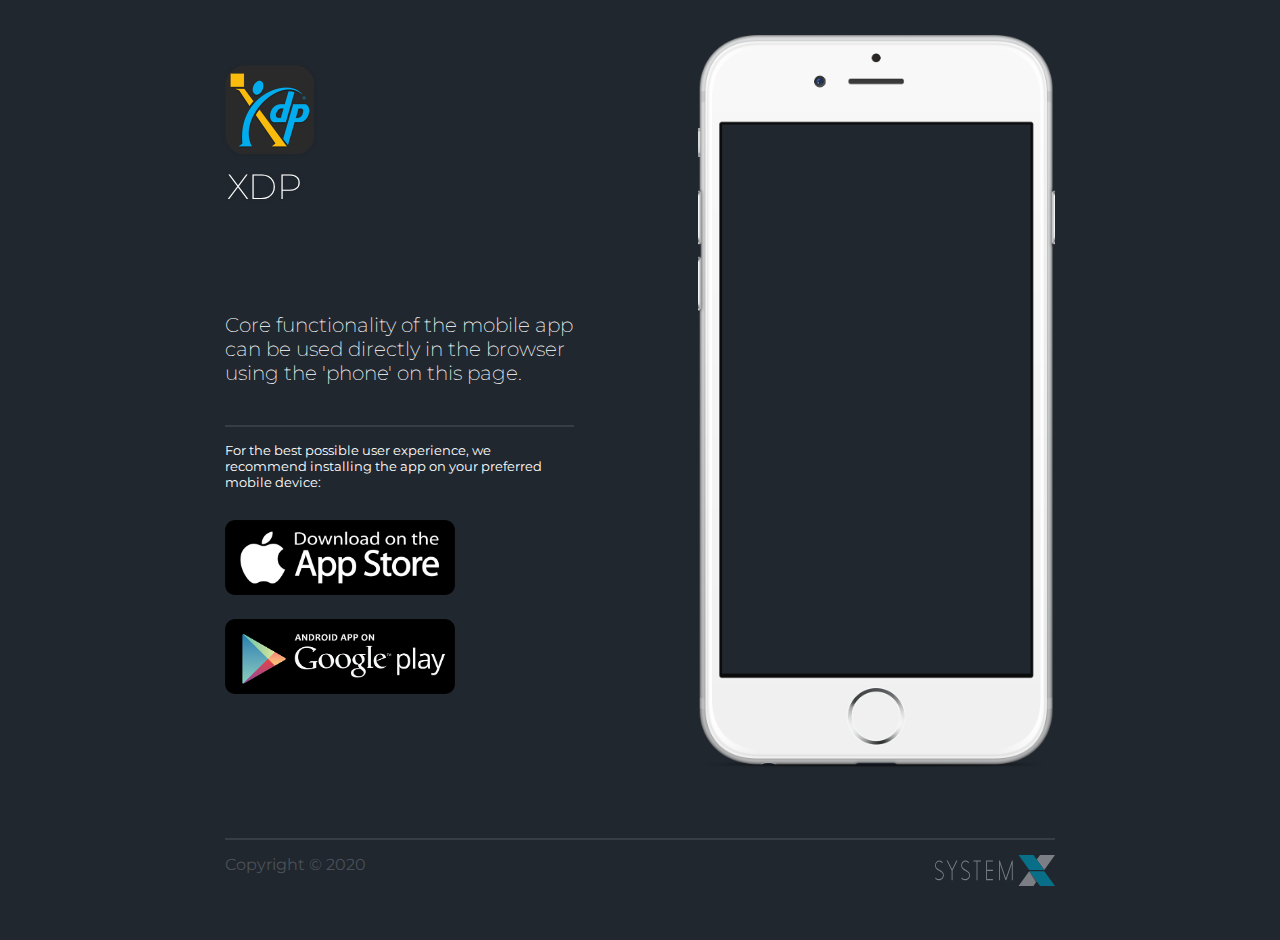
==== index.html @ 9ed13f46 "Initial commit." ====
<!doctype html>
<html lang="en">
	<head>
		<meta charset="utf-8">
		<meta name="description" content="XDP App :: Parcel Tracking">
		<meta name="author" content="">
		<meta name="viewport" content="width=device-width, initial-scale=1">
		<meta name="apple-itunes-app" content="app-id=1485292140">
		<meta property="og:url" content="https://xdp.co.uk">
		<meta property="og:title" content="XDP">
		<meta property="og:description" content="Parcel Tracking">
		<title>XDP App :: Parcel Tracking</title>
		<link href="assets/css/index.css" rel="stylesheet">
		<link href="https://fonts.googleapis.com/css2?family=Montserrat:wght@400;700&display=swap" rel="stylesheet">
	</head>
	<body>
		<header class="container">
			<div class="responsive intro-container">
				<div class="app-icon">
					<img alt="App icon" src="assets/img/app-icon.png">
					<p>XDP</p>
				</div>
				<div class="intro">
					<h2>Core functionality of the mobile app can be used directly in the browser using the 'phone' on this page.</h2>
				</div>
				<div class="sep"></div>
				<div class="use-app">
					<h5>For the best possible user experience, we recommend installing the app on your preferred mobile device:</h6>
				</div>
				<a class="store-btn" href="https://apps.apple.com/gb/app/xdp/id1485292140">
					<img src="assets/img/app-store.png" alt="App Store">
				</a>
				<a class="store-btn" href="https://play.google.com/store/apps/details?id=uk.co.sysx.xdp.deliveryx">
					<img src="assets/img/google-play.png" alt="Google Play">
				</a>				
			</div>
			<div class="responsive iphone">
				<div class="iphone-screenshot">
					<!--<img src="assets/img/app-screenshot.png" alt="App screenshot">-->
					<!--<iframe src="http://deliveryx-app" frameBorder="0"></iframe>-->
					<iframe src="https://app.xdp.co.uk" frameBorder="0"></iframe>
				</div>
				<img class="iphone-mask" src="assets/img/iphone.png">
			</div>
		</header>
		<footer class="container footer">
			<div class="sep"></div>
			<div class="responsive contact"><span>Copyright &copy; 2020</span></div>
			<p class="responsive credit"><a href="https://sysx.co.uk"><img src="/assets/img/systemx-light.svg" alt="System X" /></a></p>
		</footer>
		<!--
		<script>
			(function(i,s,o,g,r,a,m){i['GoogleAnalyticsObject']=r;i[r]=i[r]||function(){
			(i[r].q=i[r].q||[]).push(arguments)},i[r].l=1*new Date();a=s.createElement(o),
			m=s.getElementsByTagName(o)[0];a.async=1;a.src=g;m.parentNode.insertBefore(a,m)
			})(window,document,'script','//www.google-analytics.com/analytics.js','ga');
			ga('create', 'UA-XXXXXXXX-XX', 'auto');
			ga('send', 'pageview');
		</script>
		-->
	</body>
</html>
---- assets/css/index.css ----
h1,
h2,
h3,
h4,
h5,
h6,
p {
	margin: 0;
	padding: 0;
}

a:active,
a:hover {
	outline: 0;
}

html {
	width: 100%;
	height: 100%;
	min-height: 100%;
	font-family: sans-serif;
	-webkit-text-size-adjust: 100%;
}

body {
	overflow-x: hidden;
	width: 100%;
	min-width: 300px;
	height: 100%;
	min-height: 100%;
	margin: 0;
	padding: 0;
	color: #fff;
	background: #21272f;
	/* font-family: 'Helvetica Neue', Helvetica, sans-serif; */
	font-family: 'Montserrat', sans-serif;
	font-size: 100%;
	font-weight: 400;
	-webkit-font-smoothing: antialiased;
}

a:link,
a:visited {
	text-decoration: none;
	color: #fff;
}

img {
	width: auto;
	max-width: 100%;
	height: auto;
}

p {
	margin-bottom: 10px;
	font-size: 18px;
	line-height: 1.6;
}

.responsive {
	width: 100%;
}

@media only screen and (min-width: 767px) {
	.responsive {
		width: 50%;
	}
}

.sep {
	display: block;
	clear: both;
	width: 100%;
	height: 2px;
	margin: 15px 0;
	background: rgba(255, 255, 255, 0.1);
}

@media only screen and (min-width: 767px) {
	.sep {
		margin-top: 0;
	}
}

.primary-btn {
	padding: 15px;
	text-transform: uppercase;
	color: rgba(255, 255, 255, 0.5);
	border: 2px solid rgba(255, 255, 255, 0.6);
	border-radius: 3px;
	font-size: 15px;
	font-weight: 500;
}

.primary-btn:hover {
	transition: all 0.1s ease-in-out;
	color: #21272f;
	background: #fff;
	box-shadow: 0 4px 20px 2px rgba(0, 0, 0, 0.2);
}

.container {
	display: block;
	overflow: hidden;
	box-sizing: border-box;
	width: 100%;
	max-width: 900px;
	margin: 0 auto;
	padding: 15px;
}

@media only screen and (min-width: 767px) {
	.container {
		padding: 35px;
	}
}

.intro-container {
	position: relative;
	z-index: 10;
	width: 100%;
	margin-top: 30px;
	margin-bottom: 70px;
	text-align: center;
}

@media only screen and (min-width: 767px) {
	.intro-container {
		float: left;
		width: 42%;
		margin-bottom: 0;
		text-align: left;
	}
}

.app-store-btn::before {
	padding-right: 8px;
	content: '';
	font-size: 16px;
}

.app-icon {
	width: 90px;
	margin: 0 auto;
	filter: drop-shadow(0 0 2px rgba(0, 0, 0, 0.1));
	-webkit-filter: drop-shadow(0 0 2px rgba(0, 0, 0, 0.1));
}

.app-icon p {
	font-size: 35px;
	font-weight: 200;
	white-space: nowrap;
}

@media only screen and (min-width: 767px) {
	.app-icon {
		margin: 0;
	}

	.app-icon p {
		margin-left: 2px;
	}
}

.intro {
	max-width: 300px;
	margin-top: 13%;
	margin-right: auto;
	margin-bottom: 40px;
	margin-left: auto;
}

@media only screen and (min-width: 767px) {
	.intro {
		max-width: 100%;
		margin-top: 28%;
		margin-bottom: 40px;
	}
}

.intro h2 {
	margin-bottom: 20px;
	font-size: 18px;
	font-weight: 200;
	line-height: 1.2;
}

@media only screen and (min-width: 580px) {
	.intro h2 {
		font-size: 20px;
	}
}

.iphone {
	position: relative;
	margin: 0 auto;
	padding-bottom: 20%;
}

@media only screen and (min-width: 767px) {
	.iphone {
		float: right;
		width: 100%;
		max-width: 357px;
		height: 100%;
		text-align: right;
		padding-bottom: 10%;
	}
}

.iphone-screenshot {
	position: relative;
	z-index: 100;
	overflow: hidden;
	width: 87.5%;
	height: 0;
	margin: 0 auto;
	padding-bottom: 182%;
}

@media only screen and (min-width: 767px) {
	.iphone-screenshot {
		z-index: 999;
		width: 88%;
	}
}

.iphone-screenshot img {
	position: absolute;
	top: 13.88%;
	left: 0;
}

.iphone-screenshot iframe {
	position: absolute;
	top: 13.88%;
	left: 4px;
    width: 98%;
	max-width: 98%;
	height: 84.12%;
	z-index: 999;
}

.iphone-mask {
	position: absolute;
	z-index: 10;
	top: 0;
	left: 0;
	display: block;
	z-index: 998;
}

.footer {
	margin-bottom: 10px;
}

.footer p {
	opacity: 0.7;
}

.credit {
	float: right;
}

.credit a {
	float: right;
	opacity: 1;
}

.credit a:hover {
	text-decoration: underline;
}

.contact {
	float: left;
}

.contact span {
	color: rgba(255, 255, 255, 0.2);
	float: left;
}

.contact a {
	padding-right: 20px;
}

.contact a,
.contact a:visited {
	transition: opacity 0.5s ease-out;
	text-decoration: none;
	opacity: 0.7;
	color: #fff;
}

.contact a:hover,
.contact a:focus,
.contact a:visited:hover,
.contact a:visited:focus {
	opacity: 1;
}

@media only screen and (min-width: 767px) {
	.contact {
		text-align: right;
	}

	.contact a {
		padding-right: 0;
		padding-left: 12px;
	}
}

.use-app {
	margin-bottom: 20px;
}

.use-app h5 {
	font-weight: normal;
}

.store-btn img {
	max-width: 66%;
	padding: 10px 10px 10px 0;
}
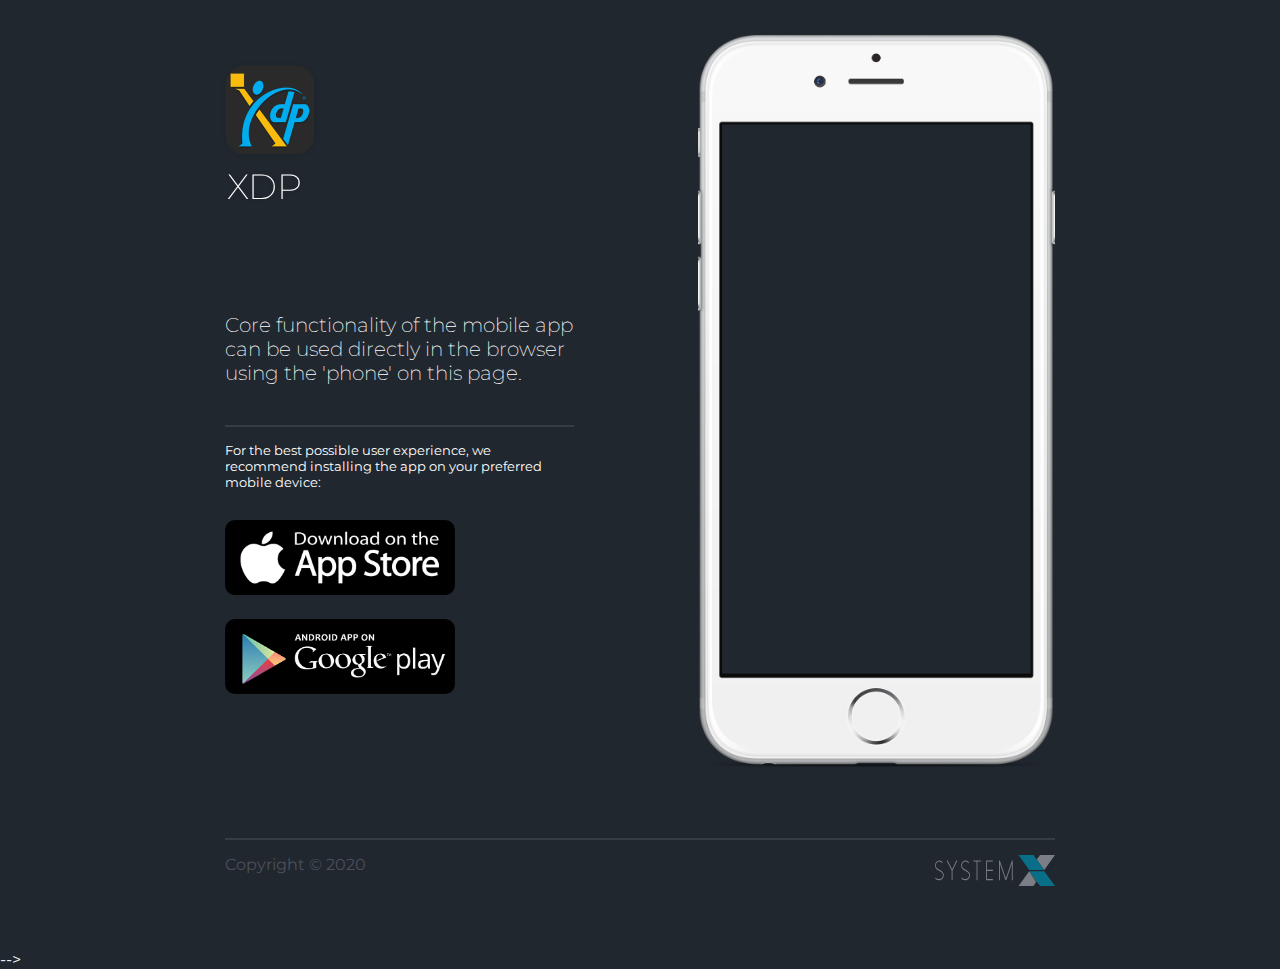
==== commit 3e28a226: "Prevent access via IE and display 'Unsupported browser' warning." ====
--- a/index.html
+++ b/index.html
@@ -38,7 +38,7 @@
 				<div class="iphone-screenshot">
 					<!--<img src="assets/img/app-screenshot.png" alt="App screenshot">-->
 					<!--<iframe src="http://deliveryx-app" frameBorder="0"></iframe>-->
-					<iframe src="https://app.xdp.co.uk" frameBorder="0"></iframe>
+					<iframe id="phone-iframe" src="https://app.xdp.co.uk" frameBorder="0"></iframe>
 				</div>
 				<img class="iphone-mask" src="assets/img/iphone.png">
 			</div>
@@ -46,17 +46,35 @@
 		<footer class="container footer">
 			<div class="sep"></div>
 			<div class="responsive contact"><span>Copyright &copy; 2020</span></div>
-			<p class="responsive credit"><a href="https://sysx.co.uk"><img src="/assets/img/systemx-light.svg" alt="System X" /></a></p>
+			<p class="responsive credit"><a href="https://sysx.co.uk"><img src="assets/img/systemx-light.svg" alt="System X" /></a></p>
 		</footer>
-		<!--
 		<script>
+			/*
 			(function(i,s,o,g,r,a,m){i['GoogleAnalyticsObject']=r;i[r]=i[r]||function(){
 			(i[r].q=i[r].q||[]).push(arguments)},i[r].l=1*new Date();a=s.createElement(o),
 			m=s.getElementsByTagName(o)[0];a.async=1;a.src=g;m.parentNode.insertBefore(a,m)
 			})(window,document,'script','//www.google-analytics.com/analytics.js','ga');
 			ga('create', 'UA-XXXXXXXX-XX', 'auto');
 			ga('send', 'pageview');
-		</script>
+			*/
+			
+            function isIE() {
+				var ua = window.navigator.userAgent;
+				var msie = ua.indexOf("MSIE ");
+  
+				if (msie > 0 || !!navigator.userAgent.match(/Trident.*rv\:11\./)) {
+					console.log('Unsupported browser');
+					document.getElementById('phone-iframe').src = 'unsupported.html';
+					return true;
+				} else {
+					return false;
+				}
+			}
+			
+			document.addEventListener("DOMContentLoaded", function(event) {
+				isIE();
+			});
+        </script>
 		-->
 	</body>
 </html>
--- a/assets/css/index.css
+++ b/assets/css/index.css
@@ -210,7 +210,7 @@
 
 .iphone-screenshot {
 	position: relative;
-	z-index: 100;
+	z-index: 999;
 	overflow: hidden;
 	width: 87.5%;
 	height: 0;
@@ -322,3 +322,40 @@
 	max-width: 66%;
 	padding: 10px 10px 10px 0;
 }
+
+.unsupported {
+	padding: 10px !important;
+}
+
+.unsupported,
+.unsupported p {
+	font-size: 14px;
+}
+
+.unsupported h1 {
+	font-size: 16px;
+	margin-bottom: .5rem;
+}
+
+.unsupported p > a {
+	color: #ccc;
+	text-decoration: underline;
+}
+
+.unsupported hr {
+	margin-top: 1rem;
+	margin-bottom: 1rem;
+}
+
+.warning {
+	background-color: #fff3cd;
+	border: 1px solid #ffeeba;
+	border-radius: 0.25rem;
+	color: #856404;
+	padding: .75rem 1.25rem;
+	margin-bottom: 1rem;
+}
+
+.warning > i {
+	margin-right: 10px;
+}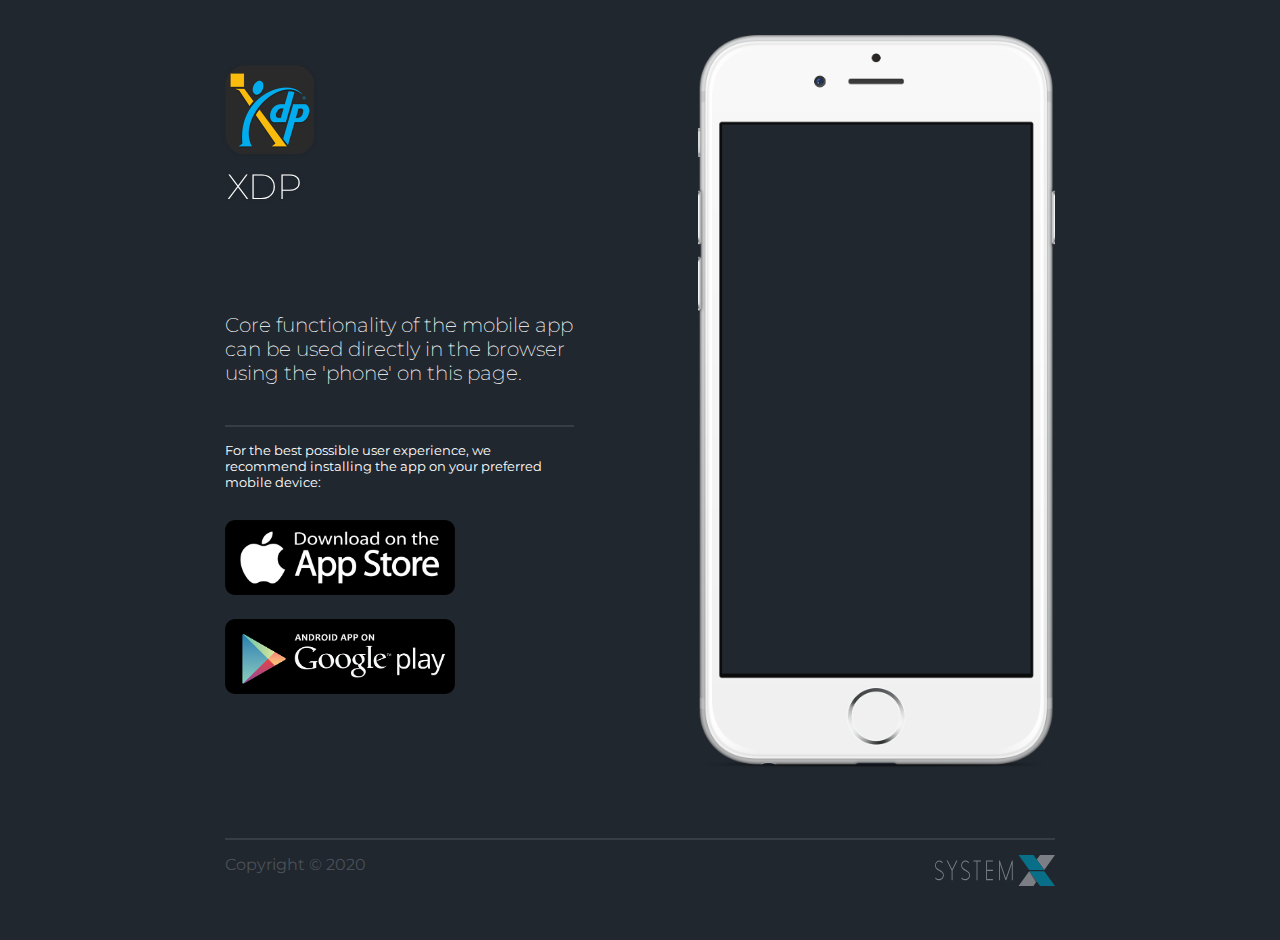
==== commit 5de2bebe: "Remove '-->' at end of file." ====
--- a/index.html
+++ b/index.html
@@ -58,7 +58,7 @@
 			ga('send', 'pageview');
 			*/
 			
-            function isIE() {
+			function isIE() {
 				var ua = window.navigator.userAgent;
 				var msie = ua.indexOf("MSIE ");
   
@@ -74,7 +74,6 @@
 			document.addEventListener("DOMContentLoaded", function(event) {
 				isIE();
 			});
-        </script>
-		-->
+		</script>
 	</body>
 </html>
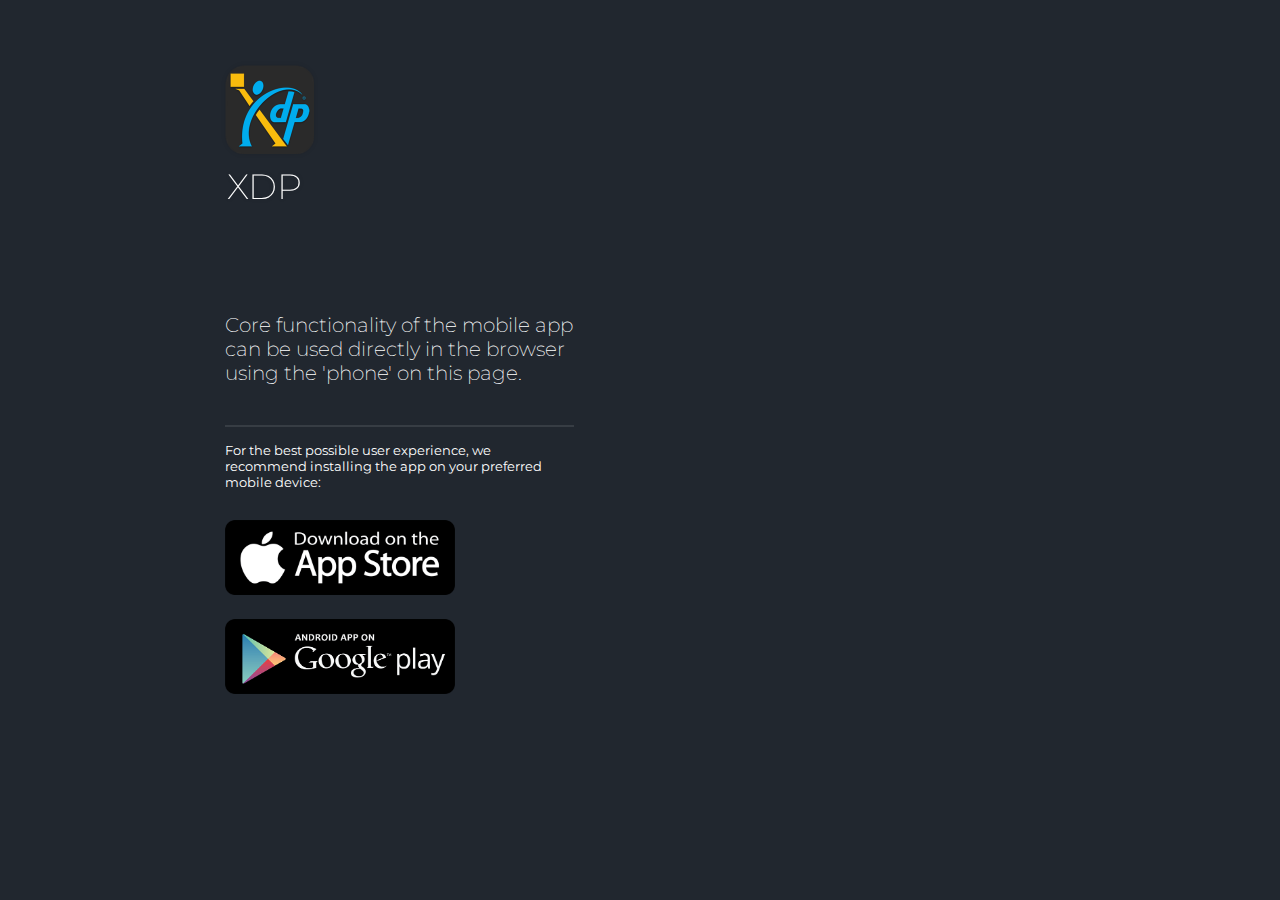
==== commit c8580cf4: "Self-closing tags. Added readme." ====
--- a/index.html
+++ b/index.html
@@ -17,7 +17,7 @@
 		<header class="container">
 			<div class="responsive intro-container">
 				<div class="app-icon">
-					<img alt="App icon" src="assets/img/app-icon.png">
+					<img alt="App icon" src="assets/img/app-icon.png" />
 					<p>XDP</p>
 				</div>
 				<div class="intro">
@@ -28,25 +28,31 @@
 					<h5>For the best possible user experience, we recommend installing the app on your preferred mobile device:</h6>
 				</div>
 				<a class="store-btn" href="https://apps.apple.com/gb/app/xdp/id1485292140">
-					<img src="assets/img/app-store.png" alt="App Store">
+					<img src="assets/img/app-store.png" alt="App Store" />
 				</a>
 				<a class="store-btn" href="https://play.google.com/store/apps/details?id=uk.co.sysx.xdp.deliveryx">
-					<img src="assets/img/google-play.png" alt="Google Play">
+					<img src="assets/img/google-play.png" alt="Google Play" />
 				</a>				
 			</div>
 			<div class="responsive iphone">
 				<div class="iphone-screenshot">
-					<!--<img src="assets/img/app-screenshot.png" alt="App screenshot">-->
-					<!--<iframe src="http://deliveryx-app" frameBorder="0"></iframe>-->
-					<iframe id="phone-iframe" src="https://app.xdp.co.uk" frameBorder="0"></iframe>
+					<!--<img src="assets/img/app-screenshot.png" alt="App screenshot" />-->
+					<!--<iframe src="http://deliveryx-app" frameBorder="0" />-->
+					<iframe id="phone-iframe" src="https://app.xdp.co.uk" frameBorder="0" />
 				</div>
-				<img class="iphone-mask" src="assets/img/iphone.png">
+				<img class="iphone-mask" src="assets/img/iphone.png" />
 			</div>
 		</header>
 		<footer class="container footer">
 			<div class="sep"></div>
-			<div class="responsive contact"><span>Copyright &copy; 2020</span></div>
-			<p class="responsive credit"><a href="https://sysx.co.uk"><img src="assets/img/systemx-light.svg" alt="System X" /></a></p>
+			<div class="responsive contact">
+				<span>Copyright &copy; 2020</span>
+			</div>
+			<p class="responsive credit">
+				<a href="https://sysx.co.uk">
+					<img src="assets/img/systemx-light.svg" alt="System X" />
+				</a>
+			</p>
 		</footer>
 		<script>
 			/*
